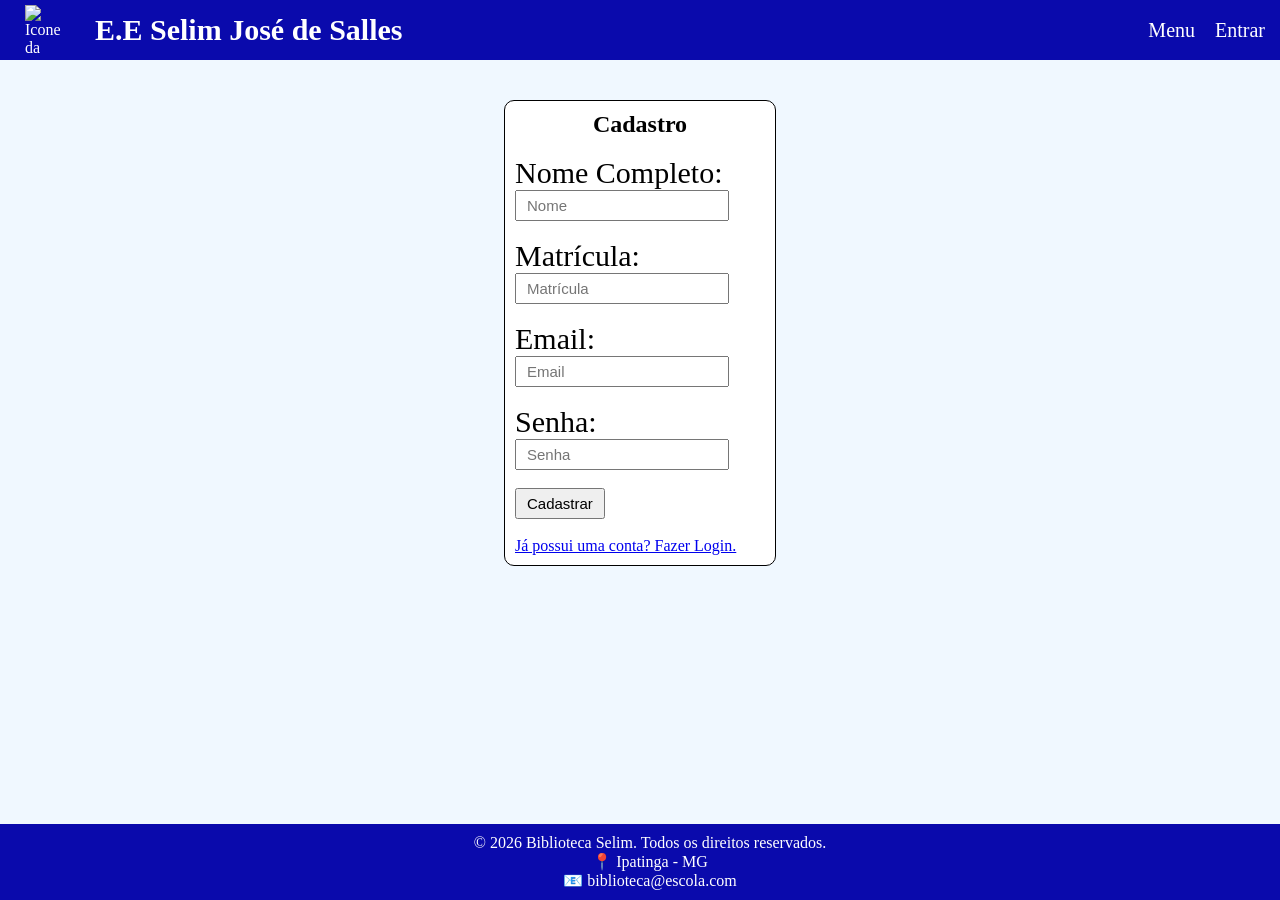
==== cadastro.html @ b5f73b68 "Add files via upload" ====
<!DOCTYPE html>
<html lang="pt-BR">
<head>
    <link rel="stylesheet" href="style.css">
    <meta charset="UTF-8">
    <meta name="viewport" content="width=device-width, initial-scale=1.0">
    <title>Cadastro</title>
</head>
<body>
    <header>
        <img src="imgs/index/iconeselim.png" alt="Icone da Escola">
        <h1>E.E Selim José de Salles</h1>
        <nav>
            <a href="menu.html">Menu</a>
            <a href="login.html">Entrar</a>
        </nav>
    </header>

    <main class="cadastro">
            <section class="formulario">
                <form>
                    <h1>Cadastro</h1><br>
                    <label for="nome-cadastro">Nome Completo: </label><br>
                    <input name="nome-cadastro" placeholder="Nome" id="nome-cadastro" type="text"><br><br>
                    <label for="matricula-cadastro">Matrícula: </label><br>
                    <input name="matricula-cadastro" placeholder="Matrícula" id="matricula-cadastro" type="text"><br><br>
                    <label for="email-cadastro">Email: </label><br>
                    <input name="email-cadastro" placeholder="Email" id="email-cadastro" type="text"><br><br>
                    <label for="senha">Senha: </label><br>
                    <input name="senha-cadastro" placeholder="Senha" id="senha-cadastro" type="password"><br><br>
                    <input value="Cadastrar" type="submit"><br><br>
                    <a href="login.html">Já possui uma conta? Fazer Login.</a>
                </form>
            </section>
    </main>

    <footer class="footer">
        <p>&copy; 2026 Biblioteca Selim. Todos os direitos reservados.</p>
        <p>📍 Ipatinga - MG</p>
        <p>📧 biblioteca@escola.com</p>
    </footer>
</body>
</html>
---- style.css ----
*{
    margin: 0;
    padding: 0;
}

body{
    background-color: aliceblue;
}

header{
    display: flex;
    background-color: rgb(10, 10, 172);
    color: white;
    width: 100%;
    z-index: 1000;
    padding: 5px;
}

header img{
    width: 50px;
    height: 50px;
    margin-left: 20px;
}

header h1{
    margin-left: 20px;
    font-size: 30px;
    line-height: 50px;
}

header nav{
    display: flex;
    margin-left: auto;
    margin-right: 20px;
}

header nav a{
    text-decoration: none;
    color: white;
    line-height: 50px;
    margin-left: 20px;
    font-size: 20px;
}

main{
    z-index: 100;
}

footer{
    width: 100%;
    z-index: 1000;
    background-color: rgb(10, 10, 172);
    color: white;
    text-align: center;
    padding: 10px;
}

.footer{
    bottom: 0;
    position: fixed;
}

/* Index */
.index{
    background-image:linear-gradient(rgba(0,0,0,0.3), rgba(0,0,0,0.5)), url("imgs/index/backgroundindex.jpg");
}

.index h2{
    color: white;
    font-size: 50px;
    text-align: center;
    line-height: 200px;
}

.index h3{
    color: white;
    font-size: 30px;
    text-align: center;
    max-width: 600px;
    margin: 0 auto;
}

.index a{
    width: 200px;
    height: 50px;
    background-color: rgb(21, 21, 167);
    color: white;
    text-decoration: none;
    text-align: center;
    line-height: 50px;
    margin: 20px auto;
    border-radius: 5px;
    transition: background-color 0.3s ease, transform 0.3s ease;
}

.index a:hover{
    background-color: rgb(0, 0, 150);
    transform: scale(1.05);
}

.livrosemdestaque{
    display: flex;
    justify-content: center;
    flex-wrap: wrap;
}

.card-livro-index{
    border-radius: 10px;
    background-color: white;
    padding: 10px;
    margin: 10px;
    width: 170px;
    transition: transform 0.7s ease;
}

.card-livro-index:hover{
    transform: translateY(-5%);
}

.card-livro-index img{
    width: 150px;
    border-radius: 10px;
    display: block;
    margin: 0 auto;
}

.card-livro-index h3{
    color: black;
    font-size: 20px;
}

.card-livro-index p{
    color: black;
    font-family: monospace;
    font-size: 15px;
}

.nav-index{
    display: flex;
    max-width: 600px;
    margin: 0 auto;
}

.beneficios{
    display: flex;
    justify-content: center;
    flex-wrap: wrap;
}

.beneficio{
    text-align: center;
    background-color: white;
    border-radius: 10px;
    width: 170px;
    height: 70px;
    margin: 20px;
    line-height: 70px;
    transition: background-color 0.3s ease;
}

.beneficio:hover{
    background-color: rgb(236, 232, 232);
}

/* Login e Cadastro */
.formulario{
    margin: 40px auto;
    border: solid 1px;
    display: block;
    width: 250px;
    padding: 10px;
    border-radius: 10px;
    background-color: white;
    margin-bottom: 20px;
}

.formulario label{
    font-size: 30px;
}

.formulario input{
    font-size: 15px;
    cursor: pointer;
    padding: 5px 10px;
}

.formulario h1{
    text-align: center;
}

/* Catalogo */
.card-livro-catalogo{
    border-radius: 10px;
    background-color: white;
    padding: 10px;
    margin: 10px;
    width: 170px;
    transition: transform 0.7s ease;
}

.card-livro-catalogo img{
    width: 150px;
    border-radius: 10px;
    display: block;
    margin: 0 auto;
}

.card-livro-catalogo h3{
    color: black;
    font-size: 20px;
}

.card-livro-catalogo p{
    color: black;
    font-family: monospace;
    font-size: 15px;
}

.card-livro-catalogo a{
    border: solid 1px;
    border-radius: 5px;
    text-decoration: none;
    line-height: 50px;
    color: white;
    background-color: blue;
    padding: 5px;
}

.catalogo input{
    margin: 10px;
    text-align: center;
    padding: 2px 15px;
    cursor: pointer;
}

.livroscatalogo{
    display: flex;
    justify-content: center;
    flex-wrap: wrap;
}

/* Menu */ 
.nav-menu{
    display: grid;
    border-radius: 10px;
    border: solid 2px;
    padding: 10px;
    width: 150px;
    background-color: white;
    margin: 40px auto;
}

.nav-menu a{
    text-decoration: none;
    font-size: 20px;
}

/* Livro */
.livro{
margin-left: 10px;
}

.livro img{
    width: 400px;
    border-radius: 15px;
    margin: 10px;
}

.livro p{
    font-size: 20px;
    margin-top: 10px;
    margin-left: 20px;
}

.livro h3{
    margin-left: 10px;
}

.livro input{
    padding: 5px;
    margin-top: 10px;
    margin-left: 20px;
    margin-bottom: 10px;
    cursor: pointer;
}

/* Perfil */
.perfil{
    margin-left: 20px;
}
.perfil img{
    width: 150px;
}
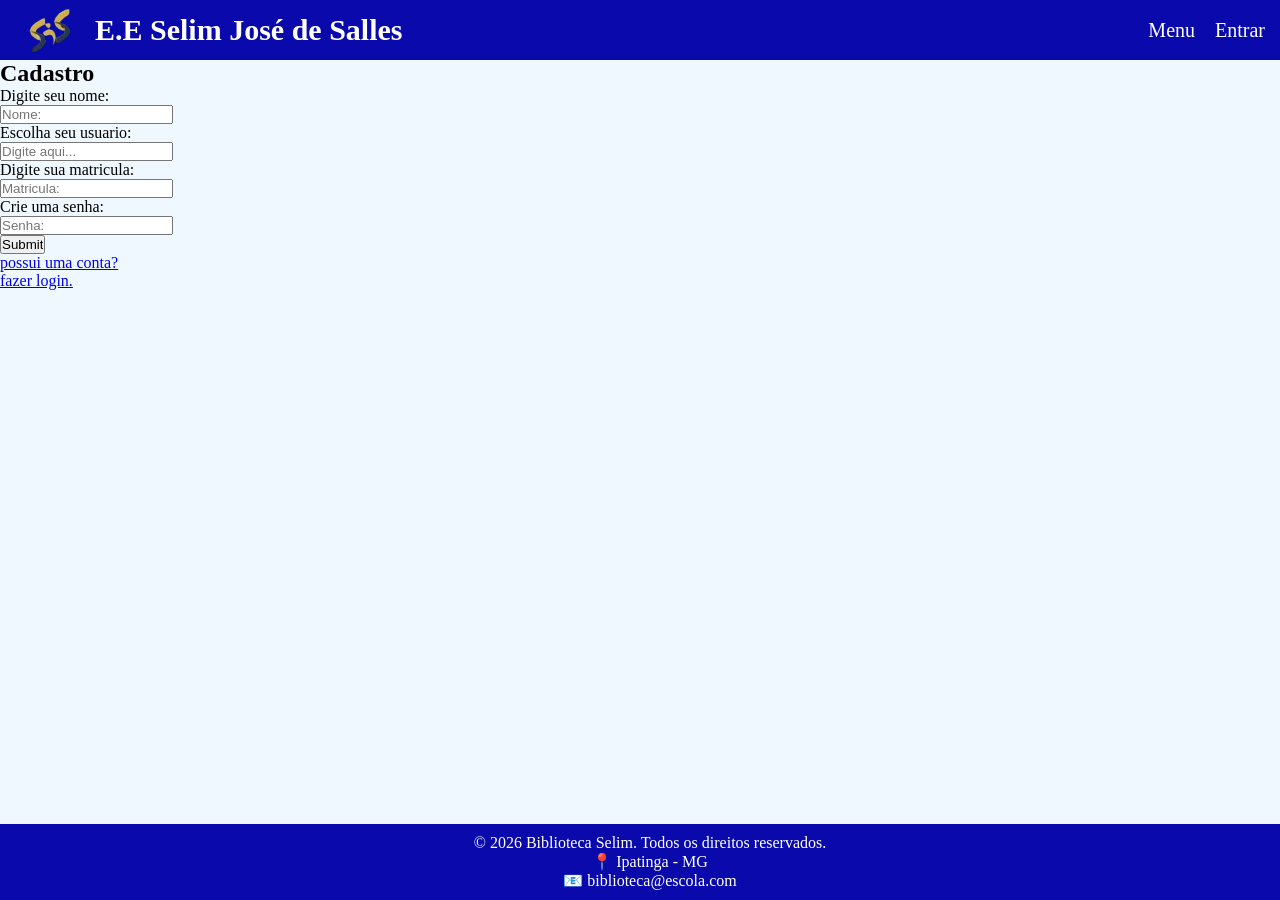
==== commit 6c406d87: "Add files via upload" ====
--- a/cadastro.html
+++ b/cadastro.html
@@ -16,24 +16,22 @@
         </nav>
     </header>
 
-    <main class="cadastro">
-            <section class="formulario">
-                <form>
-                    <h1>Cadastro</h1><br>
-                    <label for="nome-cadastro">Nome Completo: </label><br>
-                    <input name="nome-cadastro" placeholder="Nome" id="nome-cadastro" type="text"><br><br>
-                    <label for="matricula-cadastro">Matrícula: </label><br>
-                    <input name="matricula-cadastro" placeholder="Matrícula" id="matricula-cadastro" type="text"><br><br>
-                    <label for="email-cadastro">Email: </label><br>
-                    <input name="email-cadastro" placeholder="Email" id="email-cadastro" type="text"><br><br>
-                    <label for="senha">Senha: </label><br>
-                    <input name="senha-cadastro" placeholder="Senha" id="senha-cadastro" type="password"><br><br>
-                    <input value="Cadastrar" type="submit"><br><br>
-                    <a href="login.html">Já possui uma conta? Fazer Login.</a>
-                </form>
-            </section>
-    </main>
-
+    <div class="formulariocadastro"> 
+        <h2>Cadastro</h2> 
+        <form>
+             <label class="nomecadastro" for="nome"> Digite seu nome: </label><br>
+              <input type="text" id="nome" placeholder="Nome:"><br>
+               <label class="nomecadastro" for="tipo">Escolha seu usuario: </label><br> 
+               <input list="user" type="text" id="tipo" placeholder="Digite aqui..."><br> 
+               <datalist id="user"> <option>Aluno</option> <option>Professor</option>
+             </datalist> <label class="nomecadastro" for="matricula">Digite sua matricula: </label><br>
+              <input type="text" id="matricula" placeholder="Matricula: "><br>
+               <label class="nomecadastro" for="senha">Crie uma senha: </label><br>
+                <input type="password" id="senha" placeholder="Senha:"><br> 
+                <input class="enviar" type="submit" placeholder="criar conta"><br> 
+                <a class="link" href="login.html"><p> possui uma conta?</p> fazer login.</a>
+     </form>
+    </div>
     <footer class="footer">
         <p>&copy; 2026 Biblioteca Selim. Todos os direitos reservados.</p>
         <p>📍 Ipatinga - MG</p>
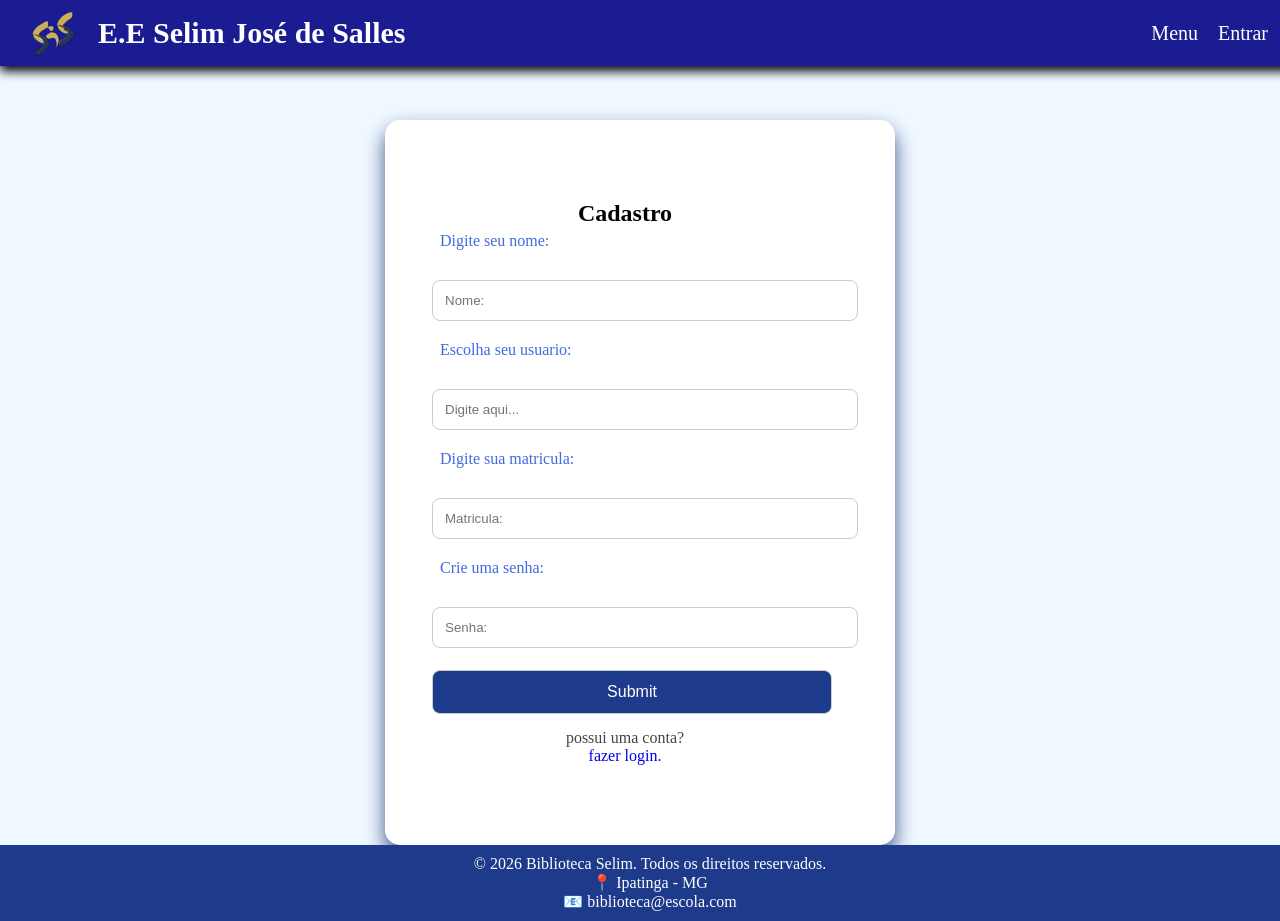
==== commit 105a6720: "Update cadastro.html" ====
--- a/cadastro.html
+++ b/cadastro.html
@@ -15,27 +15,28 @@
             <a href="login.html">Entrar</a>
         </nav>
     </header>
-
-    <div class="formulariocadastro"> 
+    <main>
+       <section class="formulariocadastro"> 
         <h2>Cadastro</h2> 
-        <form>
+           <form>
              <label class="nomecadastro" for="nome"> Digite seu nome: </label><br>
-              <input type="text" id="nome" placeholder="Nome:"><br>
-               <label class="nomecadastro" for="tipo">Escolha seu usuario: </label><br> 
-               <input list="user" type="text" id="tipo" placeholder="Digite aqui..."><br> 
-               <datalist id="user"> <option>Aluno</option> <option>Professor</option>
+             <input type="text" id="nome" placeholder="Nome:"><br>
+             <label class="nomecadastro" for="tipo">Escolha seu usuario: </label><br> 
+             <input list="user" type="text" id="tipo" placeholder="Digite aqui..."><br> 
+             <datalist id="user"> <option>Aluno</option> <option>Professor</option>
              </datalist> <label class="nomecadastro" for="matricula">Digite sua matricula: </label><br>
-              <input type="text" id="matricula" placeholder="Matricula: "><br>
-               <label class="nomecadastro" for="senha">Crie uma senha: </label><br>
-                <input type="password" id="senha" placeholder="Senha:"><br> 
-                <input class="enviar" type="submit" placeholder="criar conta"><br> 
-                <a class="link" href="login.html"><p> possui uma conta?</p> fazer login.</a>
-     </form>
-    </div>
-    <footer class="footer">
+             <input type="text" id="matricula" placeholder="Matricula: "><br>
+             <label class="nomecadastro" for="senha">Crie uma senha: </label><br>
+             <input type="password" id="senha" placeholder="Senha:"><br> 
+             <input class="enviar" type="submit" placeholder="criar conta"><br> 
+             <a class="link" href="login.html"><p> possui uma conta?</p> fazer login.</a>
+           </form>
+       </section>
+    </main>
+    <footer>
         <p>&copy; 2026 Biblioteca Selim. Todos os direitos reservados.</p>
         <p>📍 Ipatinga - MG</p>
         <p>📧 biblioteca@escola.com</p>
     </footer>
 </body>
-</html>+</html>
--- a/style.css
+++ b/style.css
@@ -2,18 +2,21 @@
     margin: 0;
     padding: 0;
 }
-
 body{
     background-color: aliceblue;
 }
 
 header{
     display: flex;
-    background-color: rgb(10, 10, 172);
+    background-color: rgb(27, 27, 146);
     color: white;
     width: 100%;
     z-index: 1000;
-    padding: 5px;
+    padding: 8px;
+      box-shadow:0 5px 10px #000000;
+    position: fixed;
+    top: 0;
+    margin-bottom: 20px ;
 }
 
 header img{
@@ -49,29 +52,46 @@
 footer{
     width: 100%;
     z-index: 1000;
-    background-color: rgb(10, 10, 172);
+    background-color: #1E3A8A ;
     color: white;
     text-align: center;
     padding: 10px;
+     box-shadow: 10px #3e5288;
 }
 
 .footer{
     bottom: 0;
     position: fixed;
+    z-index: 1000;
 }
 
 /* Index */
+.box{
+    background-color: rgba(0, 0, 0, 0.479);
+    background-image: url(imgs/index/Backgroundindex.png);
+}
 .index{
-    background-image:linear-gradient(rgba(0,0,0,0.3), rgba(0,0,0,0.5)), url("imgs/index/backgroundindex.jpg");
-}
-
-.index h2{
+   background-color: aliceblue ; 
+ background-size: cover;         
+  background-repeat: no-repeat;  
+  background-position: center;     
+  background-attachment: fixed;    
+  min-height: 100vh;          
+}
+
+.biblioteca{
     color: white;
     font-size: 50px;
     text-align: center;
     line-height: 200px;
-}
-
+   padding-top: 50px;
+}
+.livros{
+    color: #1E3A8A;
+    font-size: 40px;
+    text-align: center;
+    line-height: 200px;
+}
 .index h3{
     color: white;
     font-size: 30px;
@@ -83,7 +103,8 @@
 .index a{
     width: 200px;
     height: 50px;
-    background-color: rgb(21, 21, 167);
+    background-color: rgb(27, 27, 146);
+    box-shadow:0 5px 5px #000000;
     color: white;
     text-decoration: none;
     text-align: center;
@@ -111,6 +132,7 @@
     margin: 10px;
     width: 170px;
     transition: transform 0.7s ease;
+     box-shadow:0 5px 10px #3e4969;
 }
 
 .card-livro-index:hover{
@@ -150,11 +172,12 @@
 .beneficio{
     text-align: center;
     background-color: white;
+      box-shadow:0 5px 10px #3e4969;
     border-radius: 10px;
     width: 170px;
-    height: 70px;
+    height: 200px;
     margin: 20px;
-    line-height: 70px;
+    line-height: 20px;
     transition: background-color 0.3s ease;
 }
 
@@ -163,31 +186,59 @@
 }
 
 /* Login e Cadastro */
-.formulario{
-    margin: 40px auto;
-    border: solid 1px;
-    display: block;
-    width: 250px;
-    padding: 10px;
-    border-radius: 10px;
-    background-color: white;
-    margin-bottom: 20px;
-}
-
-.formulario label{
-    font-size: 30px;
-}
-
-.formulario input{
-    font-size: 15px;
-    cursor: pointer;
-    padding: 5px 10px;
-}
-
-.formulario h1{
-    text-align: center;
-}
-
+.formulariocadastro{
+  text-align: center;
+  padding: 40px;
+  padding-right: 70px;
+  padding-top: 80px;
+  padding-bottom: 80px;
+  border-radius: 15px;
+  margin: 0 auto;
+  width: 400px;
+  box-shadow:0 10px 20px #3e5288;
+    background:#fff;
+    margin-top: 120px;
+}
+
+
+.nomecadastro{
+  display: flex;
+  flex-direction: column;
+  align-items: start;
+  border-radius: 5px;
+  margin-right: 10px;
+  margin-left: 10px;
+  padding-top: 5px;
+  padding-bottom: 5px;
+  padding-left: 5px;
+  
+  color: royalblue;
+}
+.enviar{
+  width:100%;
+    padding:12px;
+    background:#1E3A8A;
+    color:white;
+    border:none;
+    border-radius:8px;
+    font-size:16px;
+    cursor:pointer;
+}
+
+.formulariocadastro input{
+  margin: 7px;
+  width:100%;
+    padding:12px;
+    border:1px solid #ccc;
+    border-radius:8px;
+    margin-bottom:15px;
+}
+.link{
+ text-decoration: none;
+}
+.link p{
+ color: #464545;;
+}
 /* Catalogo */
 .card-livro-catalogo{
     border-radius: 10px;
@@ -291,5 +342,14 @@
 .perfil img{
     width: 150px;
 }
-
-
+.box2{
+    background-color: #cae2ff56;
+    padding-top: 20px;
+    margin-top: 40px;
+}
+.titulo-p{
+    margin-bottom: 40px;
+    margin-top: 20px;
+    font-size: large;
+    color: #0e2a7c;
+}
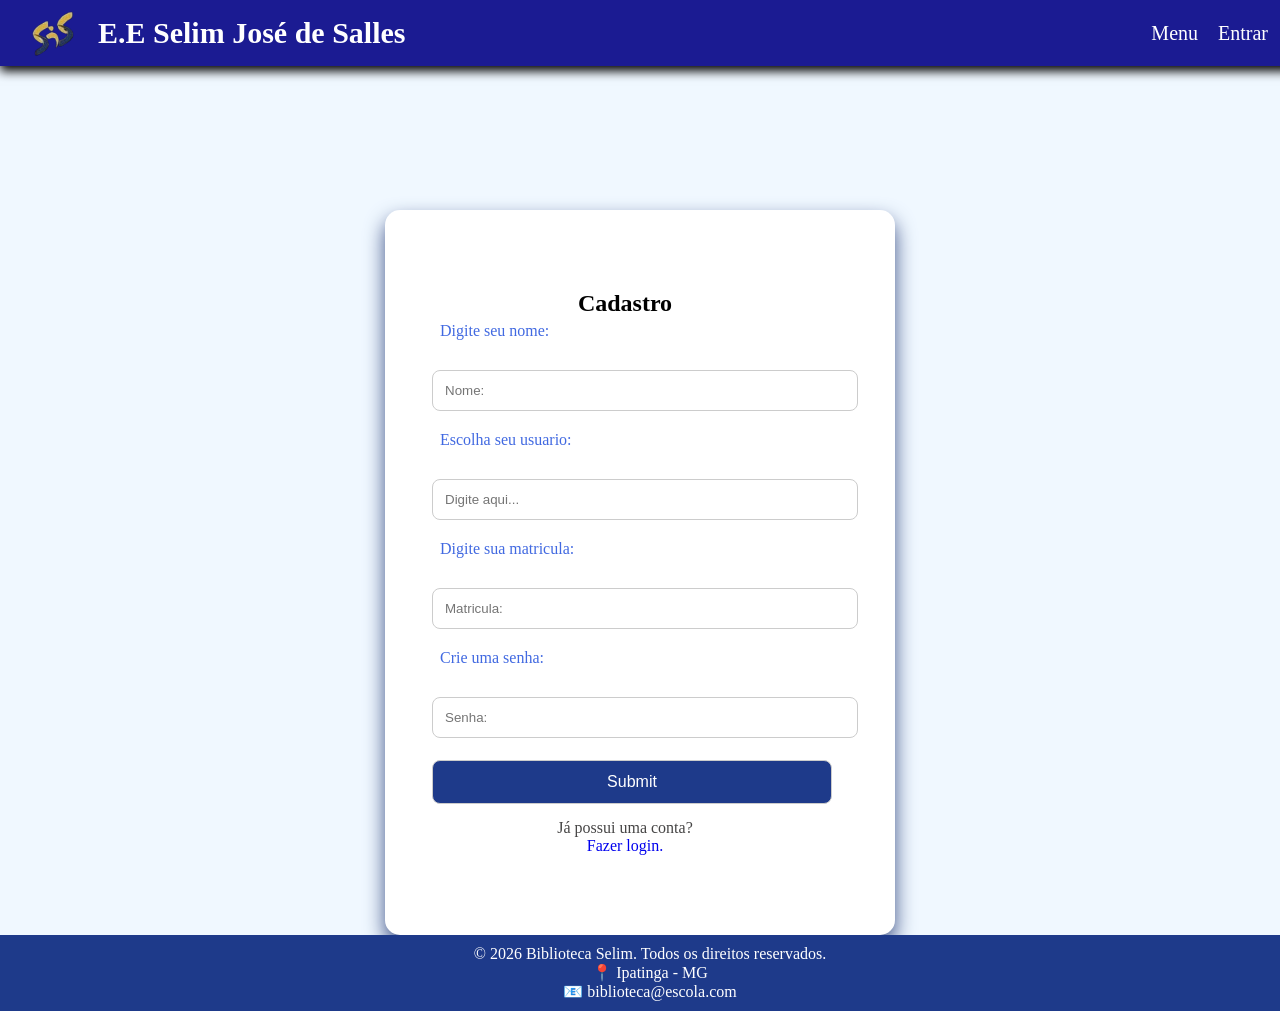
==== commit 259ceae5: "Adição dos arquivos atualizados via upload" ====
--- a/cadastro.html
+++ b/cadastro.html
@@ -8,7 +8,7 @@
 </head>
 <body>
     <header>
-        <img src="imgs/index/iconeselim.png" alt="Icone da Escola">
+        <img src="imgs/iconeselim.png" alt="Icone da Escola">
         <h1>E.E Selim José de Salles</h1>
         <nav>
             <a href="menu.html">Menu</a>
@@ -29,7 +29,7 @@
              <label class="nomecadastro" for="senha">Crie uma senha: </label><br>
              <input type="password" id="senha" placeholder="Senha:"><br> 
              <input class="enviar" type="submit" placeholder="criar conta"><br> 
-             <a class="link" href="login.html"><p> possui uma conta?</p> fazer login.</a>
+             <a class="link" href="login.html"><p>Já possui uma conta?</p> Fazer login.</a>
            </form>
        </section>
     </main>
--- a/style.css
+++ b/style.css
@@ -4,6 +4,10 @@
 }
 body{
     background-color: aliceblue;
+    display: flex;
+    flex-direction: column;
+    min-height: 100vh;
+    padding-top: 90px;
 }
 
 header{
@@ -13,7 +17,7 @@
     width: 100%;
     z-index: 1000;
     padding: 8px;
-      box-shadow:0 5px 10px #000000;
+    box-shadow:0 5px 10px black;
     position: fixed;
     top: 0;
     margin-bottom: 20px ;
@@ -56,27 +60,22 @@
     color: white;
     text-align: center;
     padding: 10px;
-     box-shadow: 10px #3e5288;
-}
-
-.footer{
-    bottom: 0;
-    position: fixed;
-    z-index: 1000;
+    box-shadow: 10px #3e5288;
+    margin-top: auto;
 }
 
 /* Index */
 .box{
     background-color: rgba(0, 0, 0, 0.479);
-    background-image: url(imgs/index/Backgroundindex.png);
+    background-image: url(imgs/Backgroundindex.png);
 }
 .index{
-   background-color: aliceblue ; 
- background-size: cover;         
-  background-repeat: no-repeat;  
-  background-position: center;     
-  background-attachment: fixed;    
-  min-height: 100vh;          
+    background-color: aliceblue ; 
+    background-size: cover;         
+    background-repeat: no-repeat;  
+    background-position: center;     
+    background-attachment: fixed;    
+    min-height: 100vh;          
 }
 
 .biblioteca{
@@ -84,7 +83,7 @@
     font-size: 50px;
     text-align: center;
     line-height: 200px;
-   padding-top: 50px;
+    padding-top: 50px;
 }
 .livros{
     color: #1E3A8A;
@@ -104,7 +103,7 @@
     width: 200px;
     height: 50px;
     background-color: rgb(27, 27, 146);
-    box-shadow:0 5px 5px #000000;
+    box-shadow:0 5px 5px black;
     color: white;
     text-decoration: none;
     text-align: center;
@@ -187,35 +186,34 @@
 
 /* Login e Cadastro */
 .formulariocadastro{
-  text-align: center;
-  padding: 40px;
-  padding-right: 70px;
-  padding-top: 80px;
-  padding-bottom: 80px;
-  border-radius: 15px;
-  margin: 0 auto;
-  width: 400px;
-  box-shadow:0 10px 20px #3e5288;
+    text-align: center;
+    padding: 40px;
+    padding-right: 70px;
+    padding-top: 80px;
+    padding-bottom: 80px;
+    border-radius: 15px;
+    margin: 0 auto;
+    width: 400px;
+    box-shadow:0 10px 20px #3e5288;
     background:#fff;
     margin-top: 120px;
 }
 
 
 .nomecadastro{
-  display: flex;
-  flex-direction: column;
-  align-items: start;
-  border-radius: 5px;
-  margin-right: 10px;
-  margin-left: 10px;
-  padding-top: 5px;
-  padding-bottom: 5px;
-  padding-left: 5px;
-  
-  color: royalblue;
+    display: flex;
+    flex-direction: column;
+    align-items: start;
+    border-radius: 5px;
+    margin-right: 10px;
+    margin-left: 10px;
+    padding-top: 5px;
+    padding-bottom: 5px;
+    padding-left: 5px;
+    color: royalblue;
 }
 .enviar{
-  width:100%;
+    width:100%;
     padding:12px;
     background:#1E3A8A;
     color:white;
@@ -226,18 +224,18 @@
 }
 
 .formulariocadastro input{
-  margin: 7px;
-  width:100%;
+    margin: 7px;
+    width:100%;
     padding:12px;
     border:1px solid #ccc;
     border-radius:8px;
     margin-bottom:15px;
 }
 .link{
- text-decoration: none;
+    text-decoration: none;
 }
 .link p{
- color: #464545;;
+    color: #464545;;
 }
 /* Catalogo */
 .card-livro-catalogo{
@@ -299,6 +297,7 @@
     width: 150px;
     background-color: white;
     margin: 40px auto;
+    margin-top: 40vh;
 }
 
 .nav-menu a{
@@ -308,7 +307,7 @@
 
 /* Livro */
 .livro{
-margin-left: 10px;
+    margin-left: 10px;
 }
 
 .livro img{
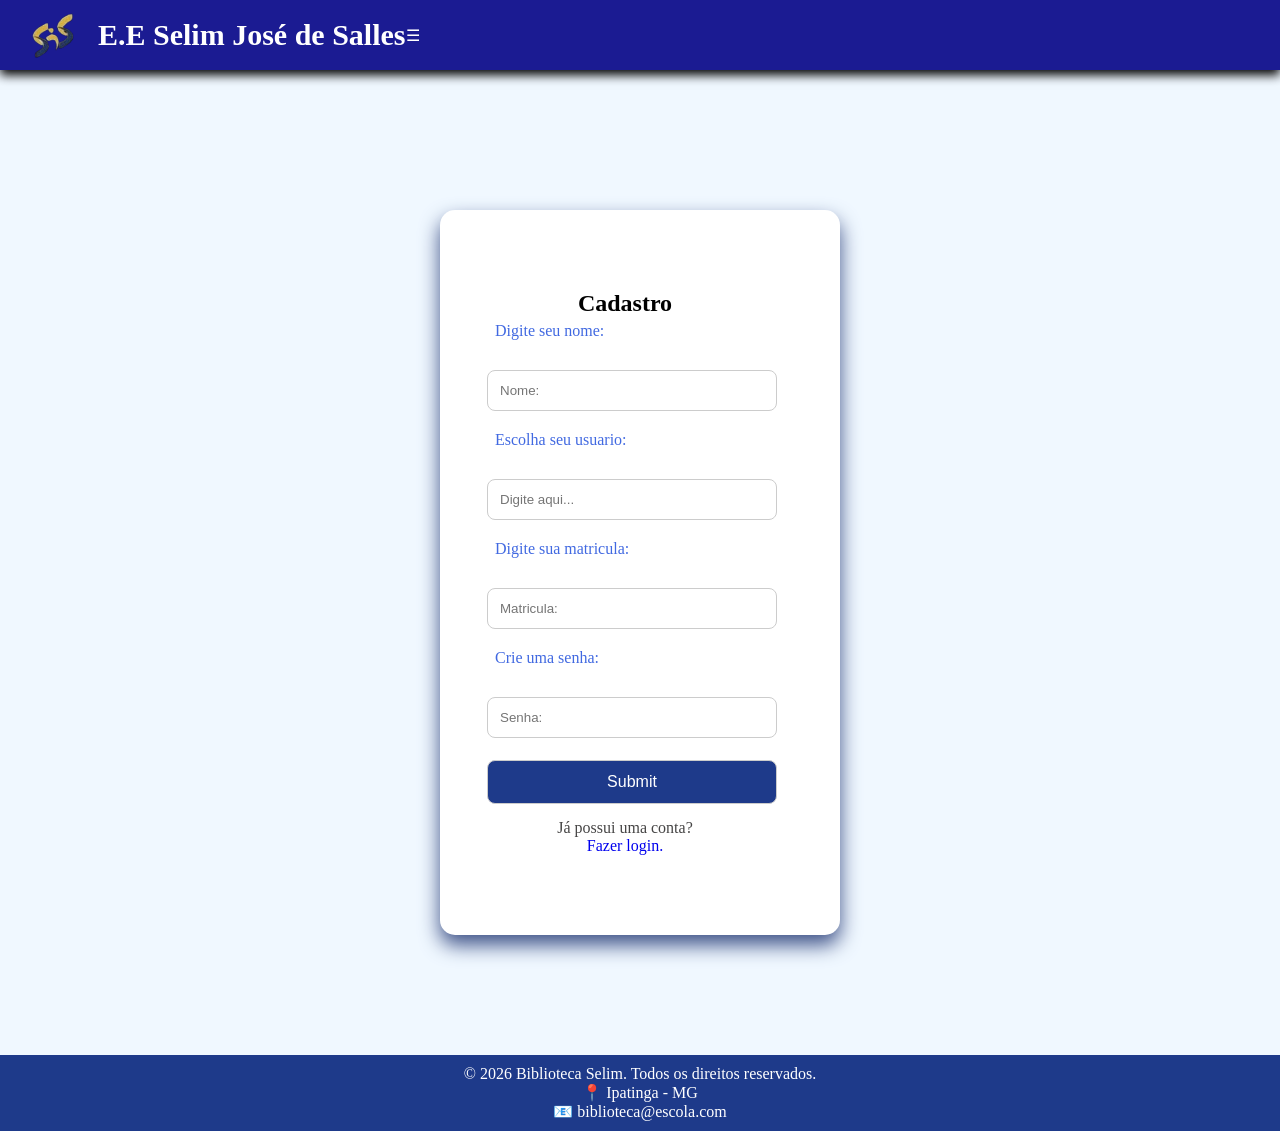
==== commit bbb5c142: "Add files via upload" ====
--- a/cadastro.html
+++ b/cadastro.html
@@ -5,15 +5,28 @@
     <meta charset="UTF-8">
     <meta name="viewport" content="width=device-width, initial-scale=1.0">
     <title>Cadastro</title>
+    <script src="script.js"></script>
 </head>
 <body>
     <header>
         <img src="imgs/iconeselim.png" alt="Icone da Escola">
         <h1>E.E Selim José de Salles</h1>
-        <nav>
-            <a href="menu.html">Menu</a>
-            <a href="login.html">Entrar</a>
-        </nav>
+            <div class="div-botoes">
+                <a href="#" class="botao-menu-abrir" onclick="showSidebar()">☰</a>
+            </div>
+
+            <nav class="sidebar">
+                <a href="#" class="botao-menu" onclick="hideSidebar()">✕</a>
+            
+                <ul class="elementos-menu">
+                    <li><a href="index.html">Pagina Inicial</a></li>
+                    <li><a href="cadastro.html">Cadastro</a></li>
+                    <li><a href="login.html">Login</a></li>
+                    <li><a href="catalogo.html">Catalogo</a></li>
+                    <li><a href="perfil.html">Perfil</a></li>
+                    <li><a href="emprestimos.html">Emprestimos</a></li>
+                </ul>
+            </nav>
     </header>
     <main>
        <section class="formulariocadastro"> 
--- a/style.css
+++ b/style.css
@@ -1,7 +1,9 @@
 *{
     margin: 0;
     padding: 0;
-}
+    box-sizing: border-box;
+}
+
 body{
     background-color: aliceblue;
     display: flex;
@@ -12,15 +14,17 @@
 
 header{
     display: flex;
+    align-items: center;
     background-color: rgb(27, 27, 146);
     color: white;
     width: 100%;
+    height: 70px;
     z-index: 1000;
     padding: 8px;
-    box-shadow:0 5px 10px black;
+    box-shadow: 0 5px 10px black;
     position: fixed;
     top: 0;
-    margin-bottom: 20px ;
+    left: 0;
 }
 
 header img{
@@ -55,13 +59,14 @@
 
 footer{
     width: 100%;
-    z-index: 1000;
-    background-color: #1E3A8A ;
+    z-index: 900;
+    background-color: #1E3A8A;
     color: white;
     text-align: center;
     padding: 10px;
     box-shadow: 10px #3e5288;
     margin-top: auto;
+    box-sizing: border-box;
 }
 
 /* Index */
@@ -197,6 +202,7 @@
     box-shadow:0 10px 20px #3e5288;
     background:#fff;
     margin-top: 120px;
+    margin-bottom: 120px;
 }
 
 
@@ -289,22 +295,55 @@
 }
 
 /* Menu */ 
-.nav-menu{
-    display: grid;
-    border-radius: 10px;
-    border: solid 2px;
-    padding: 10px;
-    width: 150px;
+.div-botoes{
+    max-width: 200px;
+}
+
+.botao-menu{
+  text-decoration: none;
+  color: black;
+  cursor: pointer;
+    align-self: flex-start;
+    margin: 25px;
+    font-size: 28px;
+    text-decoration: none;
+}
+
+.botao-menu-abrir{
+  text-decoration: none;
+  color: white;
+  cursor: pointer;
+  right: 20px;
+}
+
+.sidebar {
+    position: fixed;
+    top: 0;
+    right: 0;
+    width: 300px;
+    height: 100vh;
     background-color: white;
-    margin: 40px auto;
-    margin-top: 40vh;
-}
-
-.nav-menu a{
-    text-decoration: none;
-    font-size: 20px;
-}
-
+    display: none;
+    flex-direction: column;
+    z-index: 1000;
+    box-shadow: -5px 0 10px rgba(0, 0, 0, 0.3);
+}
+
+.elementos-menu {
+    list-style: none;
+    padding: 0;
+    margin: 0;
+    display: flex;
+    flex-direction: column;
+    align-items: center;
+    gap: 30px;
+}
+
+.elementos-menu li a {
+    text-decoration: none;
+    color: black;
+    font-size: 20px;
+}
 /* Livro */
 .livro{
     margin-left: 10px;
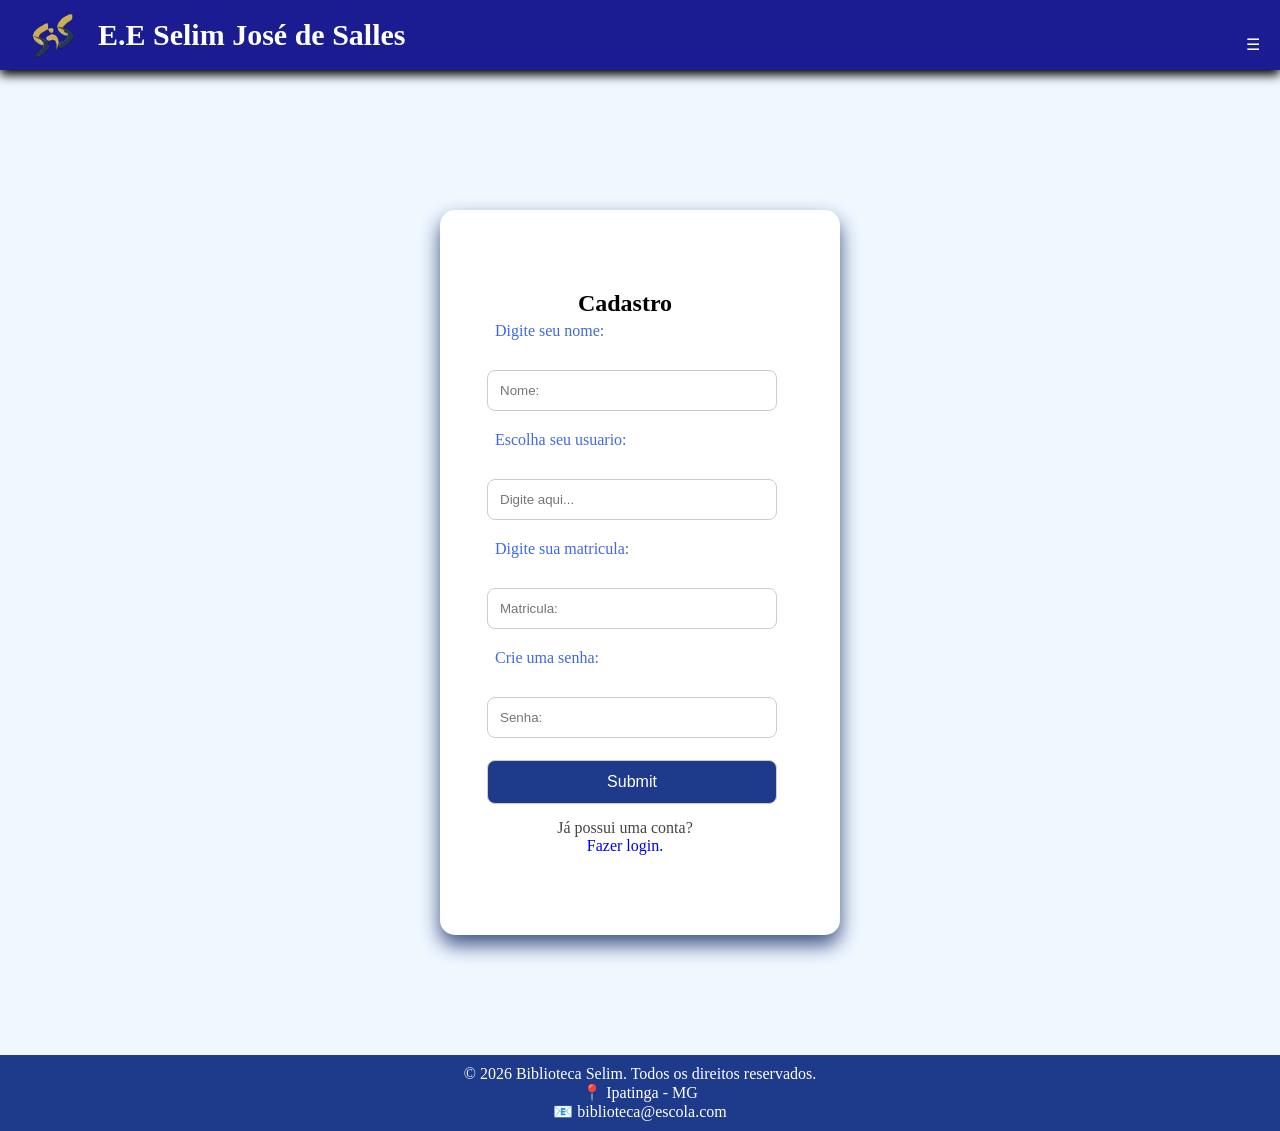
==== commit 7a5070e1: "v2.0 adição da base da area do bibliotecario  para acessar a area do bibliotecario clique no icone d" ====
--- a/cadastro.html
+++ b/cadastro.html
@@ -1,55 +1,55 @@
-<!DOCTYPE html>
-<html lang="pt-BR">
-<head>
-    <link rel="stylesheet" href="style.css">
-    <meta charset="UTF-8">
-    <meta name="viewport" content="width=device-width, initial-scale=1.0">
-    <title>Cadastro</title>
-    <script src="script.js"></script>
-</head>
-<body>
-    <header>
-        <img src="imgs/iconeselim.png" alt="Icone da Escola">
-        <h1>E.E Selim José de Salles</h1>
-            <div class="div-botoes">
-                <a href="#" class="botao-menu-abrir" onclick="showSidebar()">☰</a>
-            </div>
-
-            <nav class="sidebar">
-                <a href="#" class="botao-menu" onclick="hideSidebar()">✕</a>
-            
-                <ul class="elementos-menu">
-                    <li><a href="index.html">Pagina Inicial</a></li>
-                    <li><a href="cadastro.html">Cadastro</a></li>
-                    <li><a href="login.html">Login</a></li>
-                    <li><a href="catalogo.html">Catalogo</a></li>
-                    <li><a href="perfil.html">Perfil</a></li>
-                    <li><a href="emprestimos.html">Emprestimos</a></li>
-                </ul>
-            </nav>
-    </header>
-    <main>
-       <section class="formulariocadastro"> 
-        <h2>Cadastro</h2> 
-           <form>
-             <label class="nomecadastro" for="nome"> Digite seu nome: </label><br>
-             <input type="text" id="nome" placeholder="Nome:"><br>
-             <label class="nomecadastro" for="tipo">Escolha seu usuario: </label><br> 
-             <input list="user" type="text" id="tipo" placeholder="Digite aqui..."><br> 
-             <datalist id="user"> <option>Aluno</option> <option>Professor</option>
-             </datalist> <label class="nomecadastro" for="matricula">Digite sua matricula: </label><br>
-             <input type="text" id="matricula" placeholder="Matricula: "><br>
-             <label class="nomecadastro" for="senha">Crie uma senha: </label><br>
-             <input type="password" id="senha" placeholder="Senha:"><br> 
-             <input class="enviar" type="submit" placeholder="criar conta"><br> 
-             <a class="link" href="login.html"><p>Já possui uma conta?</p> Fazer login.</a>
-           </form>
-       </section>
-    </main>
-    <footer>
-        <p>&copy; 2026 Biblioteca Selim. Todos os direitos reservados.</p>
-        <p>📍 Ipatinga - MG</p>
-        <p>📧 biblioteca@escola.com</p>
-    </footer>
-</body>
-</html>
+<!DOCTYPE html>
+<html lang="pt-BR">
+<head>
+    <link rel="stylesheet" href="style.css">
+    <meta charset="UTF-8">
+    <meta name="viewport" content="width=device-width, initial-scale=1.0">
+    <title>Cadastro</title>
+    <script src="script.js"></script>
+</head>
+<body>
+    <header>
+        <img src="imgs/iconeselim.png" alt="Icone da Escola">
+        <h1>E.E Selim José de Salles</h1>
+            <div class="div-botoes">
+                <a href="#" class="botao-menu-abrir" onclick="showSidebar()">☰</a>
+            </div>
+
+            <nav class="sidebar">
+                <a href="#" class="botao-menu" onclick="hideSidebar()">✕</a>
+            
+                <ul class="elementos-menu">
+                    <li><a href="index.html">Pagina Inicial</a></li>
+                    <li><a href="cadastro.html">Cadastro</a></li>
+                    <li><a href="login.html">Login</a></li>
+                    <li><a href="catalogo.html">Catalogo</a></li>
+                    <li><a href="perfil.html">Perfil</a></li>
+                    <li><a href="emprestimos.html">Emprestimos</a></li>
+                </ul>
+            </nav>
+    </header>
+    <main>
+       <section class="formulariocadastro"> 
+        <h2>Cadastro</h2> 
+           <form>
+             <label class="nomecadastro" for="nome"> Digite seu nome: </label><br>
+             <input type="text" id="nome" placeholder="Nome:"><br>
+             <label class="nomecadastro" for="tipo">Escolha seu usuario: </label><br> 
+             <input list="user" type="text" id="tipo" placeholder="Digite aqui..."><br> 
+             <datalist id="user"> <option>Aluno</option> <option>Professor</option>
+             </datalist> <label class="nomecadastro" for="matricula">Digite sua matricula: </label><br>
+             <input type="text" id="matricula" placeholder="Matricula: "><br>
+             <label class="nomecadastro" for="senha">Crie uma senha: </label><br>
+             <input type="password" id="senha" placeholder="Senha:"><br> 
+             <input class="enviar" type="submit" placeholder="criar conta"><br> 
+             <a class="link" href="login.html"><p>Já possui uma conta?</p> Fazer login.</a>
+           </form>
+       </section>
+    </main>
+    <footer>
+        <p>&copy; 2026 Biblioteca Selim. Todos os direitos reservados.</p>
+        <p>📍 Ipatinga - MG</p>
+        <p>📧 biblioteca@escola.com</p>
+    </footer>
+</body>
+</html>
--- a/style.css
+++ b/style.css
@@ -1,393 +1,377 @@
-*{
-    margin: 0;
-    padding: 0;
-    box-sizing: border-box;
-}
-
-body{
-    background-color: aliceblue;
-    display: flex;
-    flex-direction: column;
-    min-height: 100vh;
-    padding-top: 90px;
-}
-
-header{
-    display: flex;
-    align-items: center;
-    background-color: rgb(27, 27, 146);
-    color: white;
-    width: 100%;
-    height: 70px;
-    z-index: 1000;
-    padding: 8px;
-    box-shadow: 0 5px 10px black;
-    position: fixed;
-    top: 0;
-    left: 0;
-}
-
-header img{
-    width: 50px;
-    height: 50px;
-    margin-left: 20px;
-}
-
-header h1{
-    margin-left: 20px;
-    font-size: 30px;
-    line-height: 50px;
-}
-
-header nav{
-    display: flex;
-    margin-left: auto;
-    margin-right: 20px;
-}
-
-header nav a{
-    text-decoration: none;
-    color: white;
-    line-height: 50px;
-    margin-left: 20px;
-    font-size: 20px;
-}
-
-main{
-    z-index: 100;
-}
-
-footer{
-    width: 100%;
-    z-index: 900;
-    background-color: #1E3A8A;
-    color: white;
-    text-align: center;
-    padding: 10px;
-    box-shadow: 10px #3e5288;
-    margin-top: auto;
-    box-sizing: border-box;
-}
-
-/* Index */
-.box{
-    background-color: rgba(0, 0, 0, 0.479);
-    background-image: url(imgs/Backgroundindex.png);
-}
-.index{
-    background-color: aliceblue ; 
-    background-size: cover;         
-    background-repeat: no-repeat;  
-    background-position: center;     
-    background-attachment: fixed;    
-    min-height: 100vh;          
-}
-
-.biblioteca{
-    color: white;
-    font-size: 50px;
-    text-align: center;
-    line-height: 200px;
-    padding-top: 50px;
-}
-.livros{
-    color: #1E3A8A;
-    font-size: 40px;
-    text-align: center;
-    line-height: 200px;
-}
-.index h3{
-    color: white;
-    font-size: 30px;
-    text-align: center;
-    max-width: 600px;
-    margin: 0 auto;
-}
-
-.index a{
-    width: 200px;
-    height: 50px;
-    background-color: rgb(27, 27, 146);
-    box-shadow:0 5px 5px black;
-    color: white;
-    text-decoration: none;
-    text-align: center;
-    line-height: 50px;
-    margin: 20px auto;
-    border-radius: 5px;
-    transition: background-color 0.3s ease, transform 0.3s ease;
-}
-
-.index a:hover{
-    background-color: rgb(0, 0, 150);
-    transform: scale(1.05);
-}
-
-.livrosemdestaque{
-    display: flex;
-    justify-content: center;
-    flex-wrap: wrap;
-}
-
-.card-livro-index{
-    border-radius: 10px;
-    background-color: white;
-    padding: 10px;
-    margin: 10px;
-    width: 170px;
-    transition: transform 0.7s ease;
-     box-shadow:0 5px 10px #3e4969;
-}
-
-.card-livro-index:hover{
-    transform: translateY(-5%);
-}
-
-.card-livro-index img{
-    width: 150px;
-    border-radius: 10px;
-    display: block;
-    margin: 0 auto;
-}
-
-.card-livro-index h3{
-    color: black;
-    font-size: 20px;
-}
-
-.card-livro-index p{
-    color: black;
-    font-family: monospace;
-    font-size: 15px;
-}
-
-.nav-index{
-    display: flex;
-    max-width: 600px;
-    margin: 0 auto;
-}
-
-.beneficios{
-    display: flex;
-    justify-content: center;
-    flex-wrap: wrap;
-}
-
-.beneficio{
-    text-align: center;
-    background-color: white;
-      box-shadow:0 5px 10px #3e4969;
-    border-radius: 10px;
-    width: 170px;
-    height: 200px;
-    margin: 20px;
-    line-height: 20px;
-    transition: background-color 0.3s ease;
-}
-
-.beneficio:hover{
-    background-color: rgb(236, 232, 232);
-}
-
-/* Login e Cadastro */
-.formulariocadastro{
-    text-align: center;
-    padding: 40px;
-    padding-right: 70px;
-    padding-top: 80px;
-    padding-bottom: 80px;
-    border-radius: 15px;
-    margin: 0 auto;
-    width: 400px;
-    box-shadow:0 10px 20px #3e5288;
-    background:#fff;
-    margin-top: 120px;
-    margin-bottom: 120px;
-}
-
-
-.nomecadastro{
-    display: flex;
-    flex-direction: column;
-    align-items: start;
-    border-radius: 5px;
-    margin-right: 10px;
-    margin-left: 10px;
-    padding-top: 5px;
-    padding-bottom: 5px;
-    padding-left: 5px;
-    color: royalblue;
-}
-.enviar{
-    width:100%;
-    padding:12px;
-    background:#1E3A8A;
-    color:white;
-    border:none;
-    border-radius:8px;
-    font-size:16px;
-    cursor:pointer;
-}
-
-.formulariocadastro input{
-    margin: 7px;
-    width:100%;
-    padding:12px;
-    border:1px solid #ccc;
-    border-radius:8px;
-    margin-bottom:15px;
-}
-.link{
-    text-decoration: none;
-}
-.link p{
-    color: #464545;;
-}
-/* Catalogo */
-.card-livro-catalogo{
-    border-radius: 10px;
-    background-color: white;
-    padding: 10px;
-    margin: 10px;
-    width: 170px;
-    transition: transform 0.7s ease;
-}
-
-.card-livro-catalogo img{
-    width: 150px;
-    border-radius: 10px;
-    display: block;
-    margin: 0 auto;
-}
-
-.card-livro-catalogo h3{
-    color: black;
-    font-size: 20px;
-}
-
-.card-livro-catalogo p{
-    color: black;
-    font-family: monospace;
-    font-size: 15px;
-}
-
-.card-livro-catalogo a{
-    border: solid 1px;
-    border-radius: 5px;
-    text-decoration: none;
-    line-height: 50px;
-    color: white;
-    background-color: blue;
-    padding: 5px;
-}
-
-.catalogo input{
-    margin: 10px;
-    text-align: center;
-    padding: 2px 15px;
-    cursor: pointer;
-}
-
-.livroscatalogo{
-    display: flex;
-    justify-content: center;
-    flex-wrap: wrap;
-}
-
-/* Menu */ 
-.div-botoes{
-    max-width: 200px;
-}
-
-.botao-menu{
-  text-decoration: none;
-  color: black;
-  cursor: pointer;
-    align-self: flex-start;
-    margin: 25px;
-    font-size: 28px;
-    text-decoration: none;
-}
-
-.botao-menu-abrir{
-  text-decoration: none;
-  color: white;
-  cursor: pointer;
-  right: 20px;
-}
-
-.sidebar {
-    position: fixed;
-    top: 0;
-    right: 0;
-    width: 300px;
-    height: 100vh;
-    background-color: white;
-    display: none;
-    flex-direction: column;
-    z-index: 1000;
-    box-shadow: -5px 0 10px rgba(0, 0, 0, 0.3);
-}
-
-.elementos-menu {
-    list-style: none;
-    padding: 0;
-    margin: 0;
-    display: flex;
-    flex-direction: column;
-    align-items: center;
-    gap: 30px;
-}
-
-.elementos-menu li a {
-    text-decoration: none;
-    color: black;
-    font-size: 20px;
-}
-/* Livro */
-.livro{
-    margin-left: 10px;
-}
-
-.livro img{
-    width: 400px;
-    border-radius: 15px;
-    margin: 10px;
-}
-
-.livro p{
-    font-size: 20px;
-    margin-top: 10px;
-    margin-left: 20px;
-}
-
-.livro h3{
-    margin-left: 10px;
-}
-
-.livro input{
-    padding: 5px;
-    margin-top: 10px;
-    margin-left: 20px;
-    margin-bottom: 10px;
-    cursor: pointer;
-}
-
-/* Perfil */
-.perfil{
-    margin-left: 20px;
-}
-.perfil img{
-    width: 150px;
-}
-.box2{
-    background-color: #cae2ff56;
-    padding-top: 20px;
-    margin-top: 40px;
-}
-.titulo-p{
-    margin-bottom: 40px;
-    margin-top: 20px;
-    font-size: large;
-    color: #0e2a7c;
-}
+*{
+    margin: 0;
+    padding: 0;
+    box-sizing: border-box;
+}
+
+body{
+    background-color: aliceblue;
+    display: flex;
+    flex-direction: column;
+    min-height: 100vh;
+    padding-top: 90px;
+}
+
+header{
+    display: flex;
+    align-items: center;
+    background-color: rgb(27, 27, 146);
+    color: white;
+    width: 100%;
+    height: 70px;
+    z-index: 1000;
+    padding: 8px;
+    box-shadow: 0 5px 10px black;
+    position: fixed;
+    top: 0;
+    left: 0;
+}
+
+header img{
+    width: 50px;
+    height: 50px;
+    margin-left: 20px;
+}
+
+header h1{
+    margin-left: 20px;
+    font-size: 30px;
+    line-height: 50px;
+}
+
+main{
+    z-index: 100;
+}
+
+footer{
+    width: 100%;
+    z-index: 900;
+    background-color: #1E3A8A;
+    color: white;
+    text-align: center;
+    padding: 10px;
+    box-shadow: 10px #3e5288;
+    margin-top: auto;
+    box-sizing: border-box;
+}
+
+/* Index */
+.box{
+    background-color: rgba(0, 0, 0, 0.479);
+    background-image: url(imgs/Backgroundindex.png);
+}
+.index{
+    background-color: aliceblue ; 
+    background-size: cover;         
+    background-repeat: no-repeat;  
+    background-position: center;     
+    background-attachment: fixed;    
+    min-height: 100vh;          
+}
+
+.biblioteca{
+    color: white;
+    font-size: 50px;
+    text-align: center;
+    line-height: 200px;
+    padding-top: 50px;
+}
+.livros{
+    color: #1E3A8A;
+    font-size: 40px;
+    text-align: center;
+    line-height: 200px;
+}
+.index h3{
+    color: white;
+    font-size: 30px;
+    text-align: center;
+    max-width: 600px;
+    margin: 0 auto;
+}
+
+.index a{
+    width: 200px;
+    height: 50px;
+    background-color: rgb(27, 27, 146);
+    box-shadow:0 5px 5px black;
+    color: white;
+    text-decoration: none;
+    text-align: center;
+    line-height: 50px;
+    margin: 20px auto;
+    border-radius: 5px;
+    transition: background-color 0.3s ease, transform 0.3s ease;
+}
+
+.index a:hover{
+    background-color: rgb(0, 0, 150);
+    transform: scale(1.05);
+}
+
+.livrosemdestaque{
+    display: flex;
+    justify-content: center;
+    flex-wrap: wrap;
+}
+
+.card-livro-index{
+    border-radius: 10px;
+    background-color: white;
+    padding: 10px;
+    margin: 10px;
+    width: 170px;
+    transition: transform 0.7s ease;
+     box-shadow:0 5px 10px #3e4969;
+}
+
+.card-livro-index:hover{
+    transform: translateY(-5%);
+}
+
+.card-livro-index img{
+    width: 150px;
+    border-radius: 10px;
+    display: block;
+    margin: 0 auto;
+}
+
+.card-livro-index h3{
+    color: black;
+    font-size: 20px;
+}
+
+.card-livro-index p{
+    color: black;
+    font-family: monospace;
+    font-size: 15px;
+}
+
+.nav-index{
+    display: flex;
+    max-width: 600px;
+    margin: 0 auto;
+}
+
+.beneficios{
+    display: flex;
+    justify-content: center;
+    flex-wrap: wrap;
+}
+
+.beneficio{
+    text-align: center;
+    background-color: white;
+      box-shadow:0 5px 10px #3e4969;
+    border-radius: 10px;
+    width: 170px;
+    height: 200px;
+    margin: 20px;
+    line-height: 20px;
+    transition: background-color 0.3s ease;
+}
+
+.beneficio:hover{
+    background-color: rgb(236, 232, 232);
+}
+
+/* Login e Cadastro */
+.formulariocadastro{
+    text-align: center;
+    padding: 40px;
+    padding-right: 70px;
+    padding-top: 80px;
+    padding-bottom: 80px;
+    border-radius: 15px;
+    margin: 0 auto;
+    width: 400px;
+    box-shadow:0 10px 20px #3e5288;
+    background:#fff;
+    margin-top: 120px;
+    margin-bottom: 120px;
+}
+
+
+.nomecadastro{
+    display: flex;
+    flex-direction: column;
+    align-items: start;
+    border-radius: 5px;
+    margin-right: 10px;
+    margin-left: 10px;
+    padding-top: 5px;
+    padding-bottom: 5px;
+    padding-left: 5px;
+    color: royalblue;
+}
+.enviar{
+    width:100%;
+    padding:12px;
+    background:#1E3A8A;
+    color:white;
+    border:none;
+    border-radius:8px;
+    font-size:16px;
+    cursor:pointer;
+}
+
+.formulariocadastro input{
+    margin: 7px;
+    width:100%;
+    padding:12px;
+    border:1px solid #ccc;
+    border-radius:8px;
+    margin-bottom:15px;
+}
+.link{
+    text-decoration: none;
+}
+.link p{
+    color: #464545;;
+}
+/* Catalogo */
+.card-livro-catalogo{
+    border-radius: 10px;
+    background-color: white;
+    padding: 10px;
+    margin: 10px;
+    width: 170px;
+    transition: transform 0.7s ease;
+}
+
+.card-livro-catalogo img{
+    width: 150px;
+    border-radius: 10px;
+    display: block;
+    margin: 0 auto;
+}
+
+.card-livro-catalogo h3{
+    color: black;
+    font-size: 20px;
+}
+
+.card-livro-catalogo p{
+    color: black;
+    font-family: monospace;
+    font-size: 15px;
+}
+
+.card-livro-catalogo a{
+    border: solid 1px;
+    border-radius: 5px;
+    text-decoration: none;
+    line-height: 50px;
+    color: white;
+    background-color: blue;
+    padding: 5px;
+}
+
+.catalogo input{
+    margin: 10px;
+    text-align: center;
+    padding: 2px 15px;
+    cursor: pointer;
+}
+
+.livroscatalogo{
+    display: flex;
+    justify-content: center;
+    flex-wrap: wrap;
+}
+
+/* Menu */
+.botao-menu{
+  text-decoration: none;
+  color: black;
+  cursor: pointer;
+    align-self: flex-start;
+    margin: 25px;
+    font-size: 28px;
+    text-decoration: none;
+}
+
+.botao-menu-abrir{
+  text-decoration: none;
+  color: white;
+  cursor: pointer;
+  right: 20px;
+    position: fixed;
+}
+
+.sidebar {
+    position: fixed;
+    top: 0;
+    right: 0;
+    width: 300px;
+    height: 100vh;
+    background-color: white;
+    display: none;
+    flex-direction: column;
+    z-index: 1000;
+    box-shadow: -5px 0 10px rgba(0, 0, 0, 0.3);
+}
+
+.elementos-menu {
+    list-style: none;
+    padding: 0;
+    margin: 0;
+    display: flex;
+    flex-direction: column;
+    align-items: center;
+    gap: 30px;
+}
+
+.elementos-menu li a {
+    text-decoration: none;
+    color: black;
+    font-size: 20px;
+}
+
+/* Livro */
+.livro{
+    margin-left: 10px;
+}
+
+.livro img{
+    width: 400px;
+    border-radius: 15px;
+    margin: 10px;
+}
+
+.livro p{
+    font-size: 20px;
+    margin-top: 10px;
+    margin-left: 20px;
+}
+
+.livro h3{
+    margin-left: 10px;
+}
+
+.livro input{
+    padding: 5px;
+    margin-top: 10px;
+    margin-left: 20px;
+    margin-bottom: 10px;
+    cursor: pointer;
+}
+
+/* Perfil */
+.perfil{
+    margin-left: 20px;
+}
+.perfil img{
+    width: 150px;
+}
+.box2{
+    background-color: #cae2ff56;
+    padding-top: 20px;
+    margin-top: 40px;
+}
+.titulo-p{
+    margin-bottom: 40px;
+    margin-top: 20px;
+    font-size: large;
+    color: #0e2a7c;
+}
